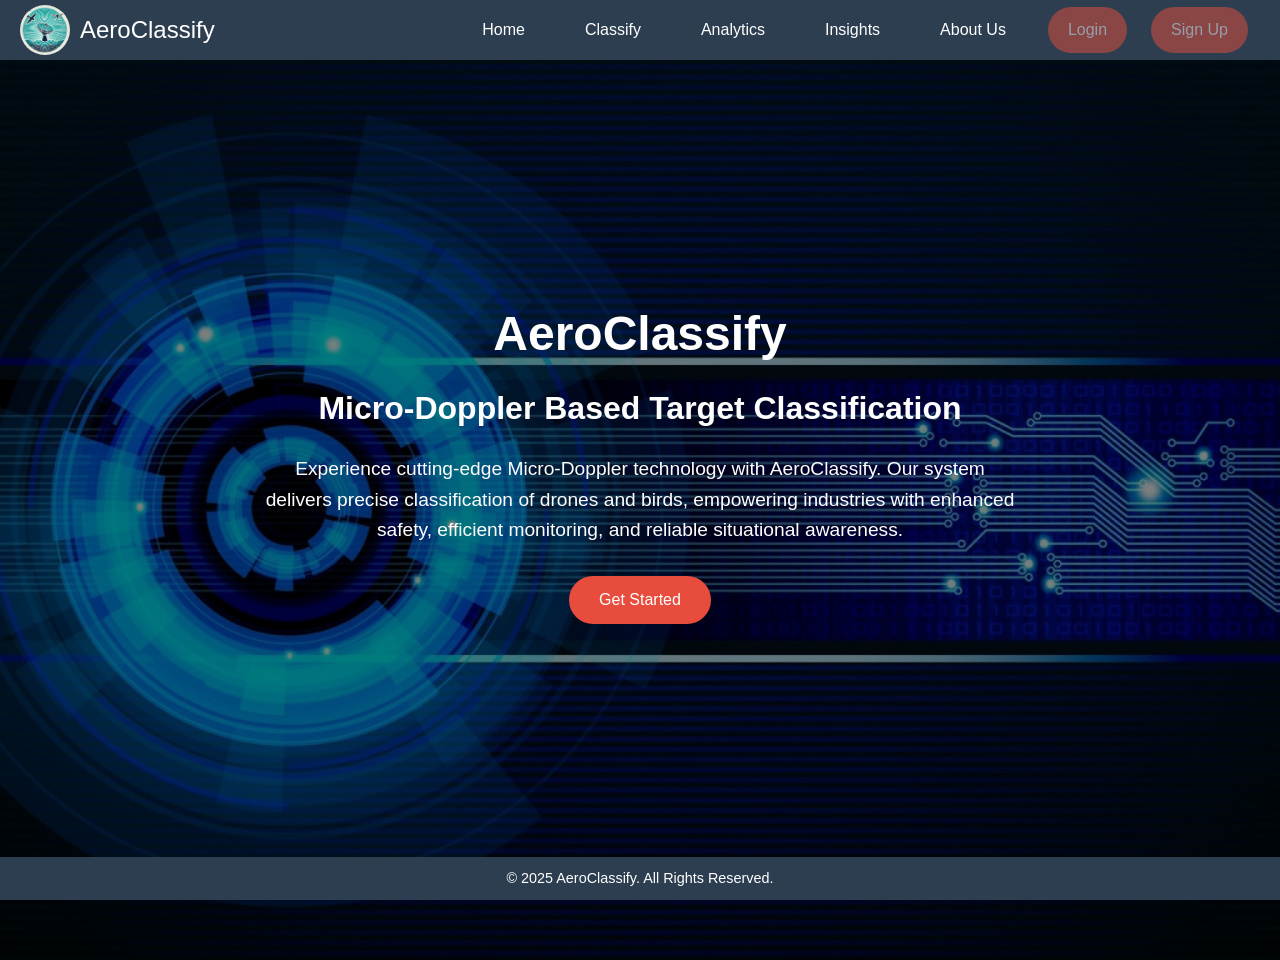
==== Main Project/Frontend/templates/index.html @ e38ba85f "1st commit" ====
<!DOCTYPE html>
<html lang="en">
<head>
    <meta charset="UTF-8">
    <meta name="viewport" content="width=device-width, initial-scale=1.0">
    <title>AeroClassify</title>
    <link rel="stylesheet" href="../static/navbar.css">
    <link rel="stylesheet" href="../static/landing.css">
    <link rel="stylesheet" href="../static/style.css">
</head>
<body>
    <!-- Header Section -->
    <header>
        <nav class="navbar">
            <div class="logo">
                <img src="../assets/logo.png" alt="AeroClassify Logo">
                <span class="brand-name">AeroClassify</span>
            </div>
            <ul id="navbar-links">
                <li><a href="#home">Home</a></li>
                <li><a href="#classify">Classify</a></li>
                <li><a href="#analytics">Analytics</a></li>
                <li><a href="#insights">Insights</a></li>
                <li><a href="#aboutus">About Us</a></li>
                <li><a id="login-btn" class="auth-btn disabled" onclick="return false;">Login</a></li>
                <li><a id="signup-btn" class="auth-btn disabled" onclick="return false;">Sign Up</a></li>
            </ul>
        </nav>
    </header>

    <!-- Landing Page Section -->
    <main>
        <section class="landing-page">
            <div class="overlay"></div>
            <div class="text-content">
                <h1>AeroClassify</h1>
                <h2>Micro-Doppler Based Target Classification</h2>
                <p>
                    Experience cutting-edge Micro-Doppler technology with AeroClassify.
                    Our system delivers precise classification of drones and birds, empowering industries with enhanced safety,
                    efficient monitoring, and reliable situational awareness.
                </p>
                <button class="get-started-btn" onclick="goToMottoPage()" >Get Started</button>
            </div>
        </section>
    </main>
    <!-- Footer Section -->
    <footer>
        <div class="footer-content">
            <p>&copy; 2025 AeroClassify. All Rights Reserved.</p>
        </div>
    </footer>

    <script src="../static/script.js"></script>
</body>
</html>
---- Main Project/Frontend/static/navbar.css ----
/* Navbar Styles */
.navbar { 
    background-color: #2c3e50; /* Dark Blue */
    overflow: hidden; 
    display: flex; 
    justify-content: space-between; 
    align-items: center; 
    padding: 0 20px; 
    height: 60px; /* Ensure the navbar has a defined height */
    color: #ffffff; /* White */
} 
.navbar a { 
    color: #ffffff; /* White text */ 
    text-decoration: none;
    padding: 10px 20px; 
}

.navbar .logo { 
    display: flex; 
    align-items: center; 
    height: 100%; /* Ensure the logo container takes full height of the navbar */
} 

.navbar .logo img { 
    height: 50px; /* Adjust the height as needed */ 
    width: 50px; /* Adjust the width to keep it circular */
    border-radius: 50%; /* Make the image circular */
    margin-right: 10px; 
    display: block; /* Ensure the image behaves like a block-level element */
} 

.navbar .brand-name { 
    font-size: 1.5em; 
    color: #ffffff; /* White */
    line-height: 60px; /* Center brand name vertically */
} 

.navbar ul {
    list-style-type: none;
    margin: 0;
    padding: 0;
    display: flex;
    justify-content: flex-end;
    align-items: center;
    height: 100%;
}

.navbar ul li {
    margin: 0 10px;
    height: 100%;
    display: flex;
    align-items: center;
}

.navbar ul li a {
    display: block;
    color: #ffffff; /* White */
    text-align: center;
    padding: 14px 20px;
    text-decoration: none;
    transition: background-color 0.3s ease, color 0.3s ease;
}

.navbar ul li a:hover {
    background-color: #34495e; /* Slightly lighter blue on hover */
}

/* Auth Buttons */
.navbar .auth-btn {
    background-color: #e74c3c; /* Red */
    border: none;
    color: #ffffff; /* White */
    padding: 10px 20px;
    text-align: center;
    text-decoration: none;
    display: inline-block;
    font-size: 16px;
    margin: 4px 2px;
    border-radius: 25px; /* Rounded corners for a more circular shape */
    transition-duration: 0.4s;
    cursor: pointer;
}

.navbar .auth-btn:hover {
    background-color: #ffffff; /* White */
    color: #2c3e50; /* Dark Blue */
    border: 2px solid #2c3e50; /* Dark Blue */
}
---- Main Project/Frontend/static/landing.css ----
/* Landing Page Styles */
.landing-page {
    position: relative;
    width: 100%;
    height: 100vh;
    background: url('../assets/bg.png') no-repeat center center/cover;
    display: flex;
    align-items: center;
    justify-content: center;
    text-align: center;
    color: #ffffff; /* White */
    overflow: hidden; /* Prevent overflow issues */
}

.landing-page .overlay {
    position: absolute;
    top: 0;
    left: 0;
    width: 100%;
    height: 100%;
    background: rgba(0, 0, 0, 0.5); /* Adjust the opacity as needed */
}

.landing-page .text-content {
    position: relative;
    z-index: 1;
    max-width: 800px;
    margin: 0 auto;
    padding: 20px;
    top: -50px; /* Move the text content upwards */
}

.landing-page h1 {
    font-size: 3em;
    margin-bottom: 10px;
}

.landing-page h2 {
    font-size: 2em;
    margin-bottom: 20px;
}

.landing-page p {
    font-size: 1.2em;
    margin-bottom: 30px;
}

/* Get Started Button */
.landing-page .get-started-btn {
    background-color: #e74c3c; /* Red */
    border: none;
    color: #ffffff; /* White */
    padding: 15px 30px;
    text-align: center;
    text-decoration: none;
    display: inline-block;
    font-size: 1em;
    border-radius: 25px; /* Rounded corners for a more circular shape */
    transition-duration: 0.4s;
    cursor: pointer;
}

.landing-page .get-started-btn:hover {
    background-color: #c0392b; /* Darker Red */
    color: #ffffff; /* White */
}
---- Main Project/Frontend/static/style.css ----
/* Reset Styles */
* {
    margin: 0;
    padding: 0;
    box-sizing: border-box;
}

html, body {
    height: 100%; /* Ensure the html and body take full height */
}

body {
    font-family: 'Roboto', sans-serif;
    color: #333333; /* Dark Grey */
    background-color: #ecf0f1; /* Light Grey */
    line-height: 1.6;
    overflow: hidden; /* Prevent the page from scrolling */
}

/* Footer Styles */
footer {
    background-color: #2c3e50; /* Dark Blue */
    color: #ffffff; /* White */
    text-align: center;
    padding: 10px 0;
    position: fixed;
    bottom: 0;
    width: 100%;
}

footer p {
    margin: 0;
    font-size: 0.9rem;
}

/* Styles for disabled buttons */
.auth-btn.disabled { 
    pointer-events: none;
    opacity: 0.5; 
    cursor: not-allowed; 
    color: #ffffff; /* Ensure text color is white */ 
}
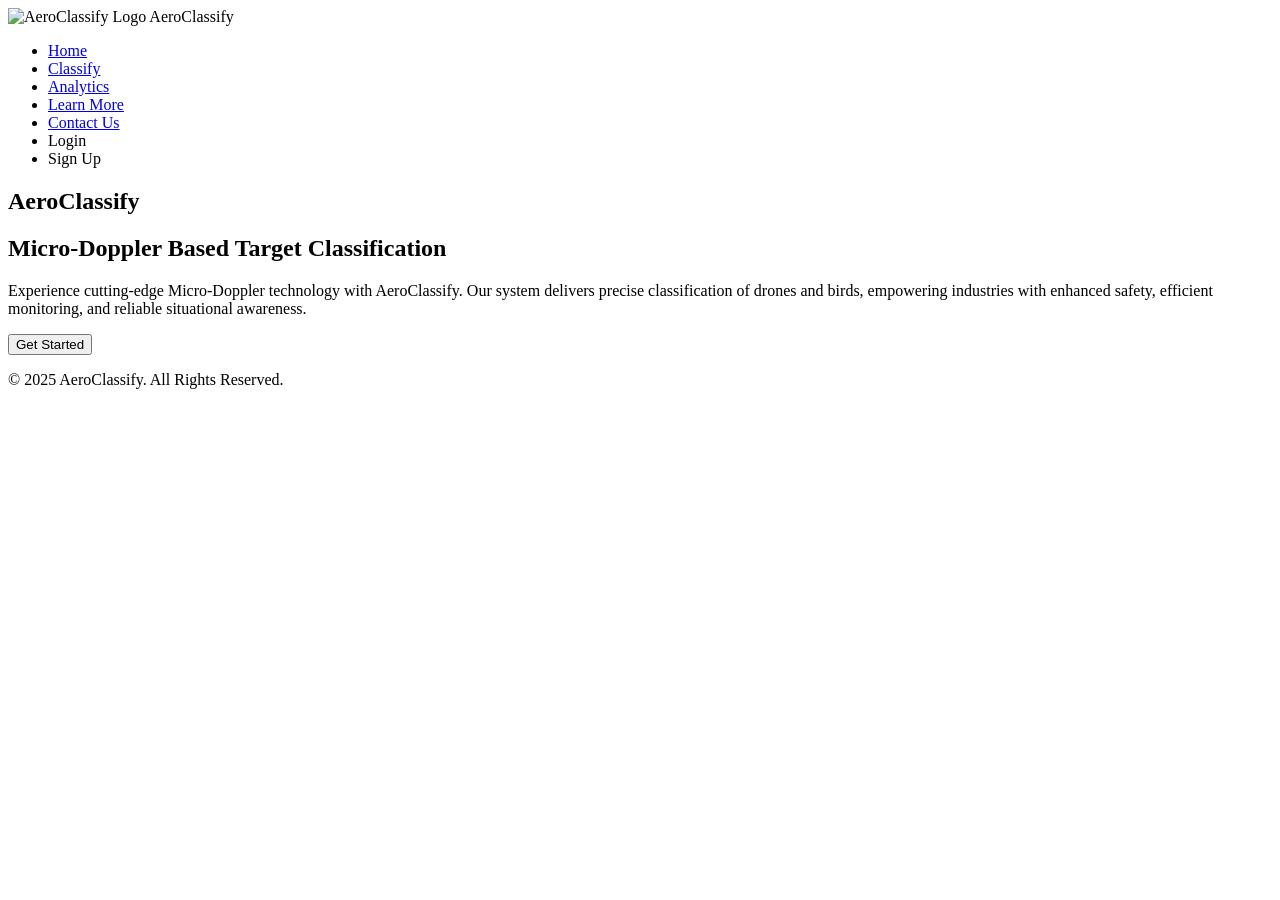
==== commit dfe7d85d: "Add files via upload" ====
--- a/Main Project/Frontend/templates/index.html
+++ b/Main Project/Frontend/templates/index.html
@@ -1,56 +1,57 @@
-<!DOCTYPE html>
-<html lang="en">
-<head>
-    <meta charset="UTF-8">
-    <meta name="viewport" content="width=device-width, initial-scale=1.0">
-    <title>AeroClassify</title>
-    <link rel="stylesheet" href="../static/navbar.css">
-    <link rel="stylesheet" href="../static/landing.css">
-    <link rel="stylesheet" href="../static/style.css">
-</head>
-<body>
-    <!-- Header Section -->
-    <header>
-        <nav class="navbar">
-            <div class="logo">
-                <img src="../assets/logo.png" alt="AeroClassify Logo">
-                <span class="brand-name">AeroClassify</span>
-            </div>
-            <ul id="navbar-links">
-                <li><a href="#home">Home</a></li>
-                <li><a href="#classify">Classify</a></li>
-                <li><a href="#analytics">Analytics</a></li>
-                <li><a href="#insights">Insights</a></li>
-                <li><a href="#aboutus">About Us</a></li>
-                <li><a id="login-btn" class="auth-btn disabled" onclick="return false;">Login</a></li>
-                <li><a id="signup-btn" class="auth-btn disabled" onclick="return false;">Sign Up</a></li>
-            </ul>
-        </nav>
-    </header>
-
-    <!-- Landing Page Section -->
-    <main>
-        <section class="landing-page">
-            <div class="overlay"></div>
-            <div class="text-content">
-                <h1>AeroClassify</h1>
-                <h2>Micro-Doppler Based Target Classification</h2>
-                <p>
-                    Experience cutting-edge Micro-Doppler technology with AeroClassify.
-                    Our system delivers precise classification of drones and birds, empowering industries with enhanced safety,
-                    efficient monitoring, and reliable situational awareness.
-                </p>
-                <button class="get-started-btn" onclick="goToMottoPage()" >Get Started</button>
-            </div>
-        </section>
-    </main>
-    <!-- Footer Section -->
-    <footer>
-        <div class="footer-content">
-            <p>&copy; 2025 AeroClassify. All Rights Reserved.</p>
-        </div>
-    </footer>
-
-    <script src="../static/script.js"></script>
-</body>
-</html>
+<!DOCTYPE html>
+<html lang="en">
+<head>
+    <meta charset="UTF-8">
+    <meta name="viewport" content="width=device-width, initial-scale=1.0">
+    <title>AeroClassify</title>
+    <link rel="stylesheet" href="navbar.css">
+    <link rel="stylesheet" href="landing.css">
+    <link rel="stylesheet" href="style.css">
+</head>
+<body>
+    <!-- Header Section -->
+    <header>
+        <nav class="navbar">
+            <div class="logo">
+                <img src="assets/logo.png" alt="AeroClassify Logo">
+                <span class="brand-name">AeroClassify</span>
+            </div>
+            <ul id="navbar-links">
+                <li><a href="#home">Home</a></li>
+                <li><a href="#classify"> Classify</a></li>
+                <li><a href="#analyze">Analytics</a></li>
+                <li><a href="#learnmore3">Learn More</a></li>
+                <li><a href="#contactus">Contact Us</a></li>
+                <li><a id="login-btn" class="disabled" onclick="return false;">Login</a></li>
+                <li><a id="signup-btn" class="disabled" onclick="return false;">Sign Up</a></li>
+            </ul>
+        </nav>
+    </header>
+
+    <!-- Landing Page Section -->
+    <main>
+        <section class="landing-page">
+            <div class="overlay"></div>
+            <div class="text-content">
+                <h1>AeroClassify</h1>
+                <h2>Micro-Doppler Based Target Classification</h2>
+                <p>
+                    Experience cutting-edge Micro-Doppler technology with AeroClassify.
+                    Our system delivers precise classification of drones and birds, empowering industries with enhanced safety,
+                    efficient monitoring, and reliable situational awareness.
+                </p>
+                <button class="get-started-btn" onclick="goToMottoPage()">Get Started</button>
+            </div>
+        </section>
+    </main>
+
+    <!-- Footer Section -->
+    <footer>
+        <div class="footer-content">
+            <p>&copy; 2025 AeroClassify. All Rights Reserved.</p>
+        </div>
+    </footer>
+
+    <script src="script.js"></script>
+</body>
+</html>
